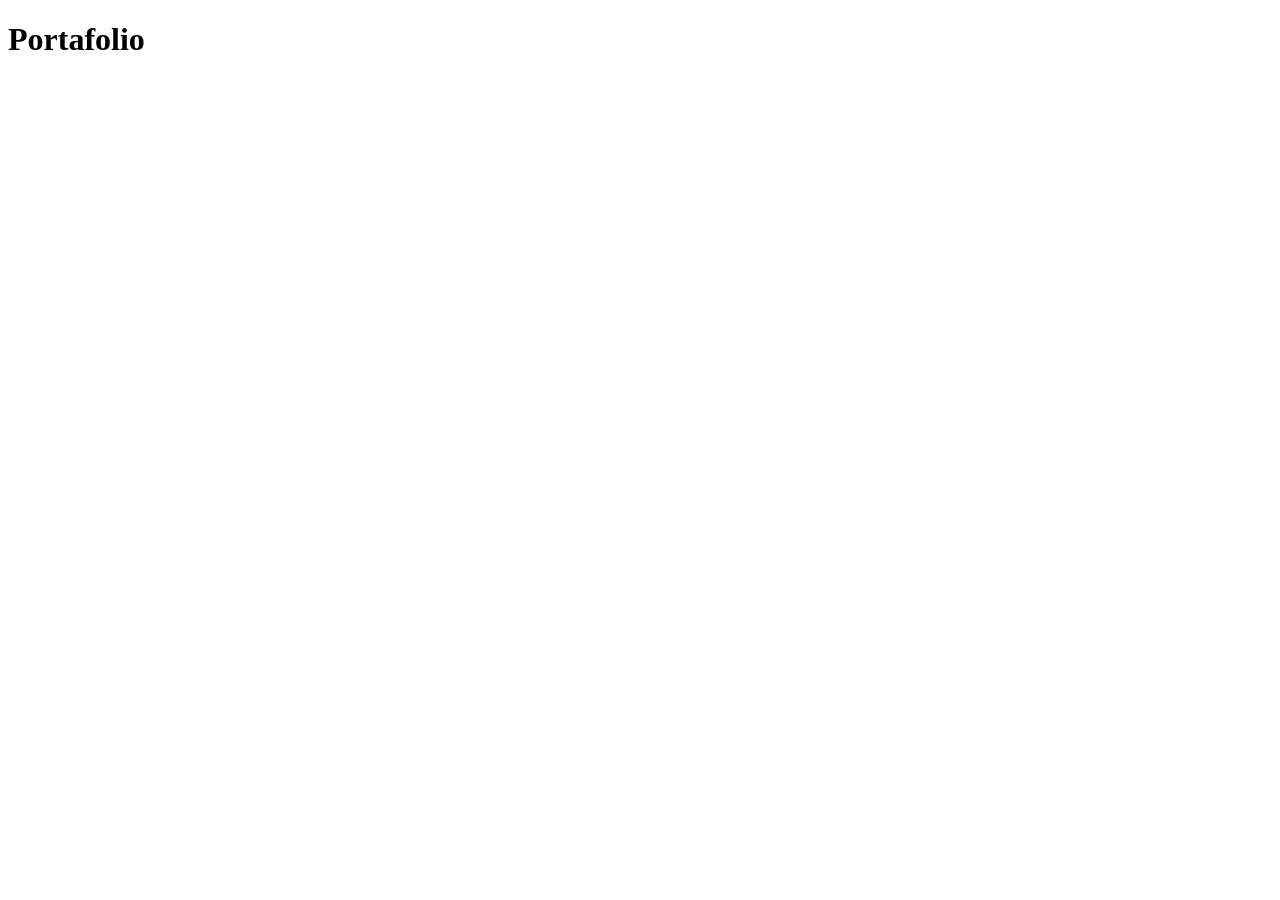
==== Index.html @ a6ddd380 "JO - InitPortafolio" ====
<!DOCTYPE html>
<html lang="en">

<head>
    <meta charset="UTF-8">
    <meta name="viewport" content="width=device-width, initial-scale=1.0">
    <title>Portafolio Julián David Osorio Villegas</title>
</head>

<body>
    <h1>Portafolio</h1>
</body>

</html>
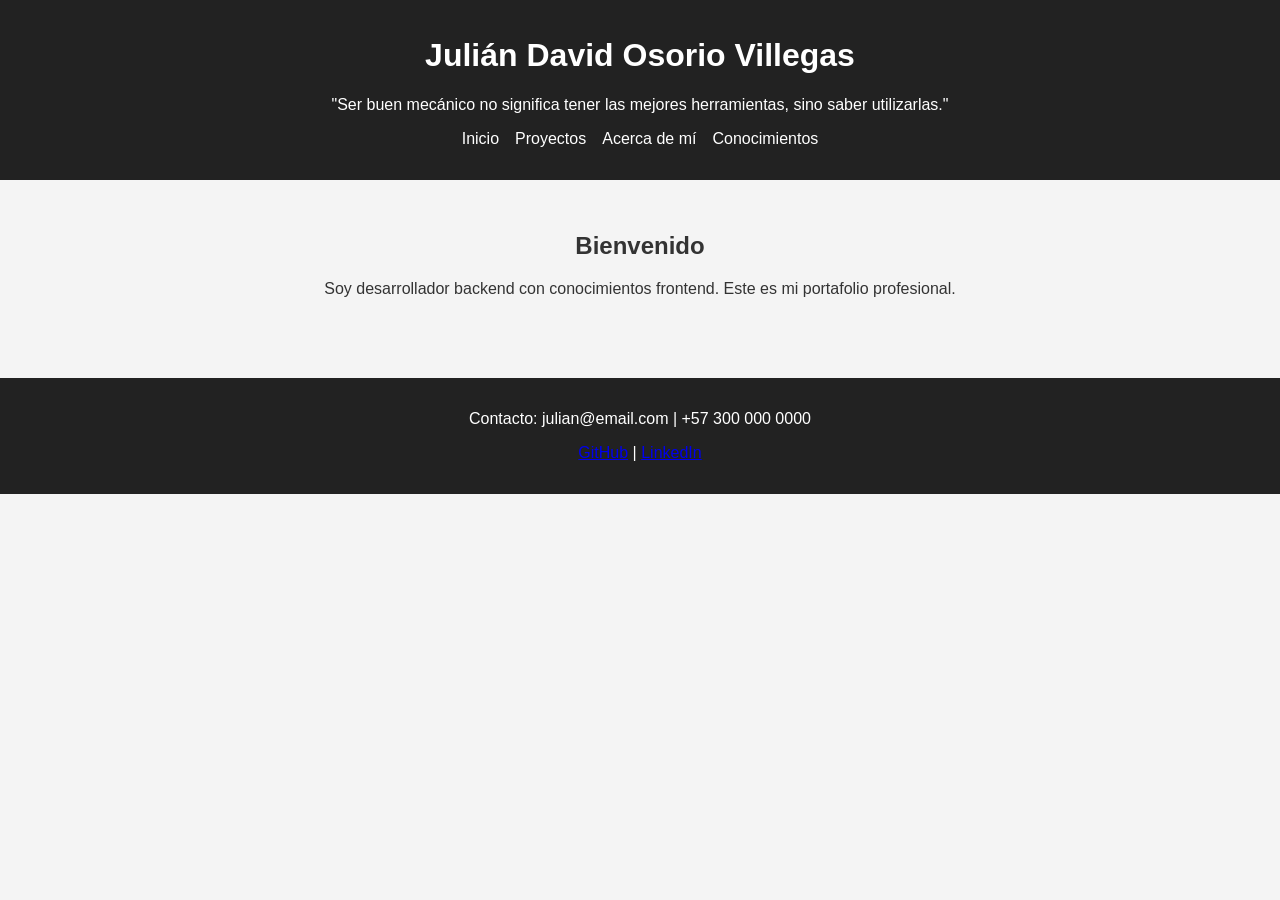
==== commit ef1bff5f: "JO - Inicio Estructuracion del html" ====
--- a/Index.html
+++ b/Index.html
@@ -1,14 +1,40 @@
 <!DOCTYPE html>
-<html lang="en">
+<html lang="es">
+<head>
+  <meta charset="UTF-8">
+  <meta name="viewport" content="width=device-width, initial-scale=1.0">
+  <title>Julián David Osorio Villegas - Desarrollador</title>
+  <link rel="stylesheet" href="css/style.css">
+</head>
+<body>
+  <header>
+    <h1>Julián David Osorio Villegas</h1>
+    <p>"Ser buen mecánico no significa tener las mejores herramientas, sino saber utilizarlas."</p>
+    <nav>
+      <ul>
+        <li><a href="index.html">Inicio</a></li>
+        <li><a href="projects.html">Proyectos</a></li>
+        <li><a href="about.html">Acerca de mí</a></li>
+        <li><a href="skills.html">Conocimientos</a></li>
+      </ul>
+    </nav>
+  </header>
 
-<head>
-    <meta charset="UTF-8">
-    <meta name="viewport" content="width=device-width, initial-scale=1.0">
-    <title>Portafolio Julián David Osorio Villegas</title>
-</head>
+  <main>
+    <section>
+      <h2>Bienvenido</h2>
+      <p>Soy desarrollador backend con conocimientos frontend. Este es mi portafolio profesional.</p>
+    </section>
+  </main>
 
-<body>
-    <h1>Portafolio</h1>
+  <footer>
+    <p>Contacto: julian@email.com | +57 300 000 0000</p>
+    <p>
+      <a href="https://github.com/tuusuario" target="_blank">GitHub</a> |
+      <a href="https://linkedin.com/in/tuusuario" target="_blank">LinkedIn</a>
+    </p>
+  </footer>
+
+  <script src="js/main.js"></script>
 </body>
-
 </html>
--- a/css/style.css
+++ b/css/style.css
@@ -0,0 +1,40 @@
+body {
+  font-family: Arial, sans-serif;
+  margin: 0;
+  padding: 0;
+  background-color: #f4f4f4;
+  color: #333;
+}
+
+header {
+  background-color: #222;
+  color: #fff;
+  padding: 1rem;
+  text-align: center;
+}
+
+nav ul {
+  list-style: none;
+  padding: 0;
+  display: flex;
+  justify-content: center;
+  gap: 1rem;
+}
+
+nav a {
+  color: #fff;
+  text-decoration: none;
+}
+
+main {
+  padding: 2rem;
+  text-align: center;
+}
+
+footer {
+  background-color: #222;
+  color: #fff;
+  padding: 1rem;
+  text-align: center;
+  margin-top: 2rem;
+}
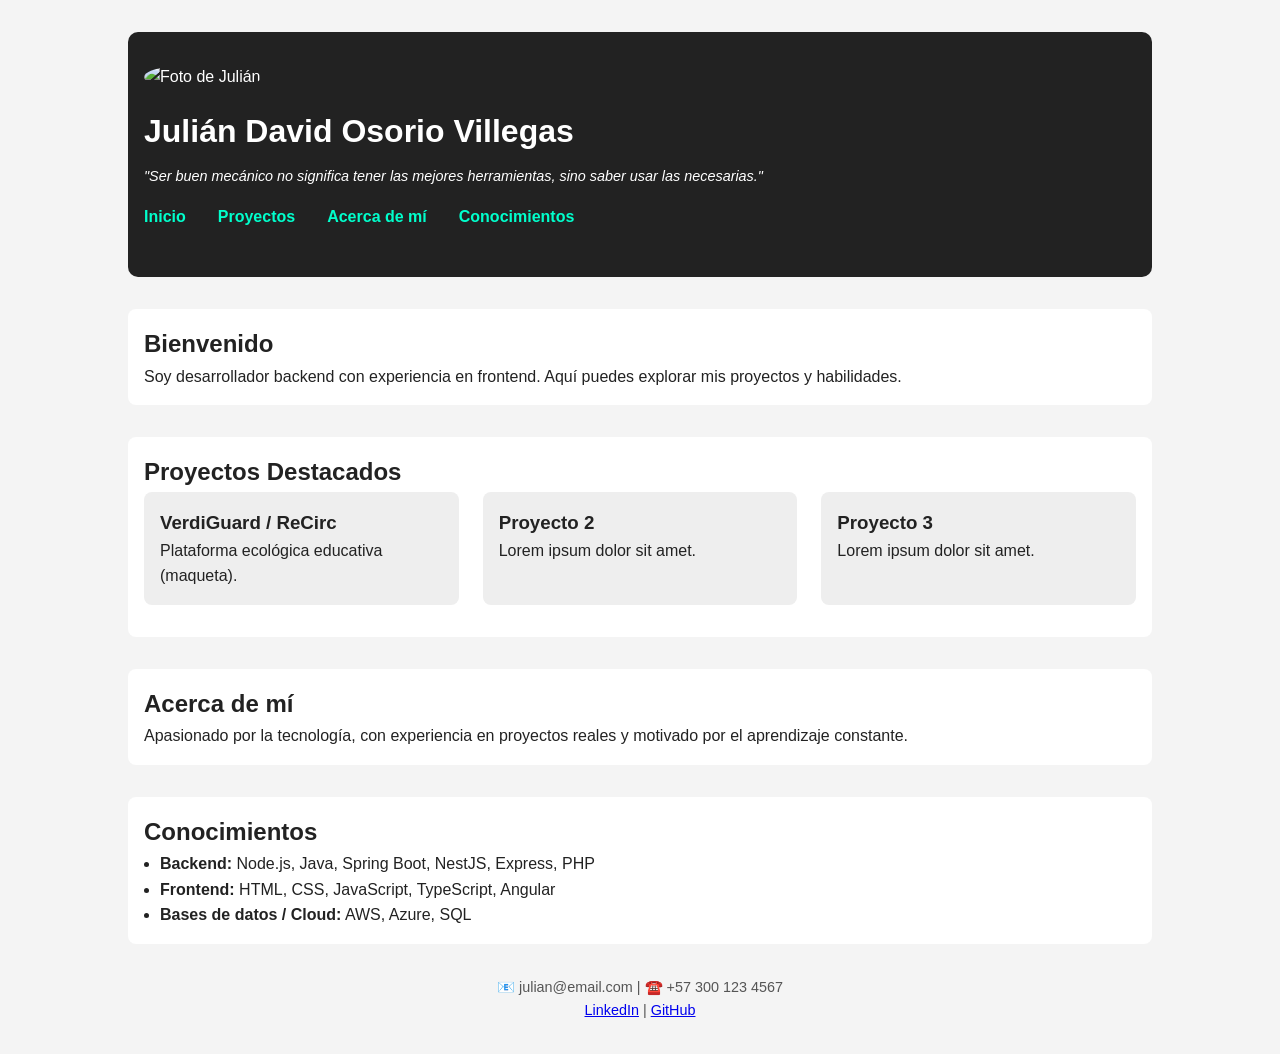
==== commit f109f4a6: "JO - Maquetación y mejor diseño" ====
--- a/Index.html
+++ b/Index.html
@@ -1,40 +1,87 @@
 <!DOCTYPE html>
 <html lang="es">
-<head>
-  <meta charset="UTF-8">
-  <meta name="viewport" content="width=device-width, initial-scale=1.0">
-  <title>Julián David Osorio Villegas - Desarrollador</title>
-  <link rel="stylesheet" href="css/style.css">
-</head>
-<body>
-  <header>
-    <h1>Julián David Osorio Villegas</h1>
-    <p>"Ser buen mecánico no significa tener las mejores herramientas, sino saber utilizarlas."</p>
-    <nav>
-      <ul>
-        <li><a href="index.html">Inicio</a></li>
-        <li><a href="projects.html">Proyectos</a></li>
-        <li><a href="about.html">Acerca de mí</a></li>
-        <li><a href="skills.html">Conocimientos</a></li>
-      </ul>
-    </nav>
-  </header>
+  <head>
+    <meta charset="UTF-8" />
+    <meta name="viewport" content="width=device-width, initial-scale=1.0" />
+    <title>Julián David Osorio Villegas - Portafolio</title>
+    <link rel="stylesheet" href="css/style.css" />
+  </head>
+  <body>
+    <header>
+      <img
+        src="assets/images/foto-perfil.jpeg"
+        alt="Foto de Julián"
+        class="foto-perfil"
+      />
+      <h1>Julián David Osorio Villegas</h1>
+      <p class="eslogan">
+        "Ser buen mecánico no significa tener las mejores herramientas, sino
+        saber usar las necesarias."
+      </p>
+      <nav>
+        <ul>
+          <li><a href="#inicio">Inicio</a></li>
+          <li><a href="#proyectos">Proyectos</a></li>
+          <li><a href="#acerca">Acerca de mí</a></li>
+          <li><a href="#conocimientos">Conocimientos</a></li>
+        </ul>
+      </nav>
+    </header>
 
-  <main>
-    <section>
-      <h2>Bienvenido</h2>
-      <p>Soy desarrollador backend con conocimientos frontend. Este es mi portafolio profesional.</p>
-    </section>
-  </main>
+    <main>
+      <section id="inicio">
+        <h2>Bienvenido</h2>
+        <p>
+          Soy desarrollador backend con experiencia en frontend. Aquí puedes
+          explorar mis proyectos y habilidades.
+        </p>
+      </section>
 
-  <footer>
-    <p>Contacto: julian@email.com | +57 300 000 0000</p>
-    <p>
-      <a href="https://github.com/tuusuario" target="_blank">GitHub</a> |
-      <a href="https://linkedin.com/in/tuusuario" target="_blank">LinkedIn</a>
-    </p>
-  </footer>
+      <section id="proyectos">
+        <h2>Proyectos Destacados</h2>
+        <div class="proyectos-carrusel">
+          <article class="proyecto-card">
+            <h3>VerdiGuard / ReCirc</h3>
+            <p>Plataforma ecológica educativa (maqueta).</p>
+          </article>
+          <article class="proyecto-card">
+            <h3>Proyecto 2</h3>
+            <p>Lorem ipsum dolor sit amet.</p>
+          </article>
+          <article class="proyecto-card">
+            <h3>Proyecto 3</h3>
+            <p>Lorem ipsum dolor sit amet.</p>
+          </article>
+        </div>
+      </section>
 
-  <script src="js/main.js"></script>
-</body>
-</html>+      <section id="acerca">
+        <h2>Acerca de mí</h2>
+        <p>
+          Apasionado por la tecnología, con experiencia en proyectos reales y
+          motivado por el aprendizaje constante.
+        </p>
+      </section>
+
+      <section id="conocimientos">
+        <h2>Conocimientos</h2>
+        <ul>
+          <li>
+            <strong>Backend:</strong> Node.js, Java, Spring Boot, NestJS,
+            Express, PHP
+          </li>
+          <li>
+            <strong>Frontend:</strong> HTML, CSS, JavaScript, TypeScript,
+            Angular
+          </li>
+          <li><strong>Bases de datos / Cloud:</strong> AWS, Azure, SQL</li>
+        </ul>
+      </section>
+    </main>
+
+    <footer>
+      <p>📧 julian@email.com | ☎️ +57 300 123 4567</p>
+      <p><a href="#">LinkedIn</a> | <a href="#">GitHub</a></p>
+    </footer>
+  </body>
+</html>
--- a/css/style.css
+++ b/css/style.css
@@ -1,40 +1,131 @@
-body {
-  font-family: Arial, sans-serif;
+/* Reset */
+* {
   margin: 0;
   padding: 0;
+  box-sizing: border-box;
+}
+
+body {
+  font-family: "Segoe UI", sans-serif;
+  line-height: 1.6;
   background-color: #f4f4f4;
-  color: #333;
+  padding: 1rem;
+  color: #222;
 }
 
 header {
+  text-align: center;
   background-color: #222;
-  color: #fff;
-  padding: 1rem;
-  text-align: center;
+  color: white;
+  padding: 2rem 1rem;
+  border-radius: 10px;
+}
+
+nav {
+  display: none;
+}
+
+.foto-perfil {
+  width: 120px;
+  height: 120px;
+  border-radius: 50%;
+  margin-bottom: 1rem;
+}
+
+.eslogan {
+  font-style: italic;
+  font-size: 0.9rem;
+  margin-top: 0.5rem;
 }
 
 nav ul {
+  display: flex;
+  flex-wrap: wrap;
+  justify-content: center;
   list-style: none;
-  padding: 0;
-  display: flex;
-  justify-content: center;
-  gap: 1rem;
+  gap: 10px;
+  padding: 1rem 0;
 }
 
 nav a {
-  color: #fff;
+  color: #00ffcc;
   text-decoration: none;
+  font-weight: bold;
 }
 
-main {
-  padding: 2rem;
-  text-align: center;
+main section {
+  margin-top: 2rem;
+  padding: 1rem;
+  background-color: white;
+  border-radius: 8px;
 }
 
+/* Carrusel para móviles */
+.proyectos-carrusel {
+  display: flex;
+  overflow-x: auto;
+  scroll-snap-type: x mandatory;
+  gap: 1rem;
+  padding-bottom: 1rem;
+  -webkit-overflow-scrolling: touch;
+}
+
+.proyecto-card {
+  flex: 0 0 80%;
+  scroll-snap-align: start;
+  background-color: #eee;
+  padding: 1rem;
+  border-radius: 8px;
+  min-width: 250px;
+}
+
+#conocimientos ul {
+  padding-left: 1rem;
+}
+
+/* Footer */
 footer {
-  background-color: #222;
-  color: #fff;
-  padding: 1rem;
+  margin-top: 2rem;
   text-align: center;
-  margin-top: 2rem;
+  font-size: 0.9rem;
+  color: #555;
 }
+
+/* 📱 Responsive Design (Tablet / Desktop) */
+@media (min-width: 768px) {
+  nav ul {
+    gap: 2rem;
+  }
+  .proyectos-carrusel {
+    display: grid;
+    grid-template-columns: repeat(auto-fit, minmax(200px, 1fr));
+    overflow: visible;
+    gap: 1.5rem;
+  }
+
+  .proyecto-card {
+    flex: unset;
+    min-width: unset;
+  }
+
+  nav {
+    display: flex;
+  }
+}
+
+@media (min-width: 1024px) {
+  body {
+    padding: 2rem 10%;
+  }
+
+  header {
+    text-align: left;
+  }
+  nav {
+    display: flex;
+  }
+
+  nav ul {
+    justify-content: flex-start;
+  }
+}
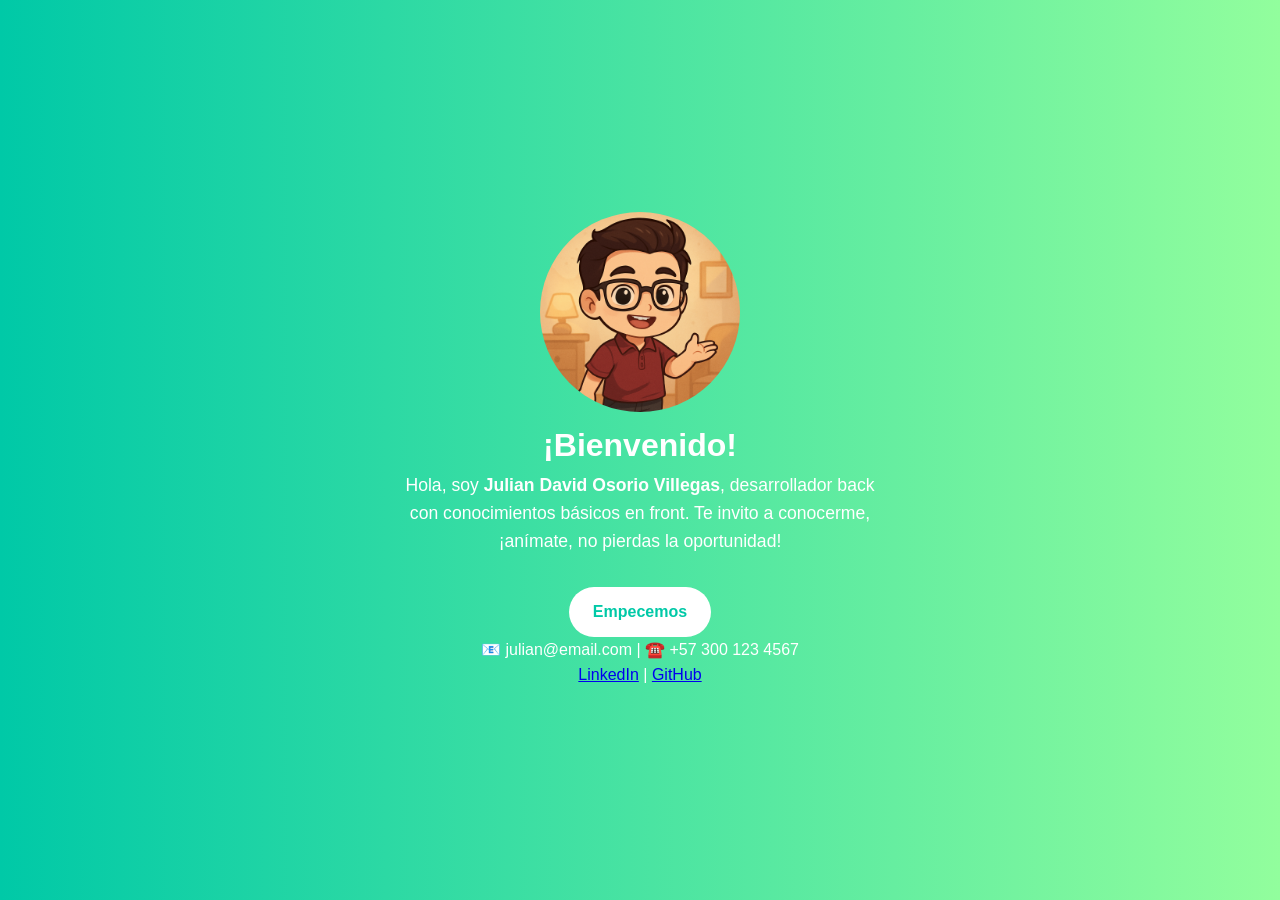
==== commit c2be877a: "JO - Maquetacion index" ====
--- a/Index.html
+++ b/Index.html
@@ -6,79 +6,19 @@
     <title>Julián David Osorio Villegas - Portafolio</title>
     <link rel="stylesheet" href="css/style.css" />
   </head>
-  <body>
-    <header>
-      <img
-        src="assets/images/foto-perfil.jpeg"
-        alt="Foto de Julián"
-        class="foto-perfil"
-      />
-      <h1>Julián David Osorio Villegas</h1>
-      <p class="eslogan">
-        "Ser buen mecánico no significa tener las mejores herramientas, sino
-        saber usar las necesarias."
+  <body class="grid-container">
+    <header class="inicio">
+      <img src="assets/images/julianChibi.png" alt="" />
+    </header>
+    <main>
+      <h1>¡Bienvenido!</h1>
+      <p class="descripcion">
+        Hola, soy <strong>Julian David Osorio Villegas</strong>, desarrollador
+        back con conocimientos básicos en front. Te invito a conocerme,
+        ¡anímate, no pierdas la oportunidad!
       </p>
-      <nav>
-        <ul>
-          <li><a href="#inicio">Inicio</a></li>
-          <li><a href="#proyectos">Proyectos</a></li>
-          <li><a href="#acerca">Acerca de mí</a></li>
-          <li><a href="#conocimientos">Conocimientos</a></li>
-        </ul>
-      </nav>
-    </header>
-
-    <main>
-      <section id="inicio">
-        <h2>Bienvenido</h2>
-        <p>
-          Soy desarrollador backend con experiencia en frontend. Aquí puedes
-          explorar mis proyectos y habilidades.
-        </p>
-      </section>
-
-      <section id="proyectos">
-        <h2>Proyectos Destacados</h2>
-        <div class="proyectos-carrusel">
-          <article class="proyecto-card">
-            <h3>VerdiGuard / ReCirc</h3>
-            <p>Plataforma ecológica educativa (maqueta).</p>
-          </article>
-          <article class="proyecto-card">
-            <h3>Proyecto 2</h3>
-            <p>Lorem ipsum dolor sit amet.</p>
-          </article>
-          <article class="proyecto-card">
-            <h3>Proyecto 3</h3>
-            <p>Lorem ipsum dolor sit amet.</p>
-          </article>
-        </div>
-      </section>
-
-      <section id="acerca">
-        <h2>Acerca de mí</h2>
-        <p>
-          Apasionado por la tecnología, con experiencia en proyectos reales y
-          motivado por el aprendizaje constante.
-        </p>
-      </section>
-
-      <section id="conocimientos">
-        <h2>Conocimientos</h2>
-        <ul>
-          <li>
-            <strong>Backend:</strong> Node.js, Java, Spring Boot, NestJS,
-            Express, PHP
-          </li>
-          <li>
-            <strong>Frontend:</strong> HTML, CSS, JavaScript, TypeScript,
-            Angular
-          </li>
-          <li><strong>Bases de datos / Cloud:</strong> AWS, Azure, SQL</li>
-        </ul>
-      </section>
+      <a href="/html/seccionPrincipal.html" class="btn-empezar">Empecemos</a>
     </main>
-
     <footer>
       <p>📧 julian@email.com | ☎️ +57 300 123 4567</p>
       <p><a href="#">LinkedIn</a> | <a href="#">GitHub</a></p>
--- a/css/style.css
+++ b/css/style.css
@@ -1,131 +1,68 @@
-/* Reset */
+/* Reset básico */
 * {
   margin: 0;
   padding: 0;
   box-sizing: border-box;
 }
 
+/* Estilo general */
 body {
-  font-family: "Segoe UI", sans-serif;
+  font-family: Arial, sans-serif;
+  background: linear-gradient(to right, #00c9a7, #92fe9d);
+  color: #ffffff;
   line-height: 1.6;
-  background-color: #f4f4f4;
-  padding: 1rem;
-  color: #222;
+  min-height: 100vh;
 }
 
-header {
-  text-align: center;
-  background-color: #222;
-  color: white;
-  padding: 2rem 1rem;
-  border-radius: 10px;
+img {
+  width: 200px;
+  border-radius: 50%;
 }
 
-nav {
-  display: none;
+.grid-container {
+  display: flex;
+  flex-direction: column;
+  justify-content: center;
+  align-items: center;
+  text-align: center;
+  padding: 2rem;
 }
 
-.foto-perfil {
-  width: 120px;
-  height: 120px;
-  border-radius: 50%;
+.inicio h1 {
+  font-size: 2.5rem;
   margin-bottom: 1rem;
 }
 
-.eslogan {
-  font-style: italic;
-  font-size: 0.9rem;
-  margin-top: 0.5rem;
+.descripcion {
+  max-width: 30rem;
+  font-size: 1.1rem;
+  margin-bottom: 2rem;
 }
 
-nav ul {
-  display: flex;
-  flex-wrap: wrap;
-  justify-content: center;
-  list-style: none;
-  gap: 10px;
-  padding: 1rem 0;
+/* Botón */
+.btn-empezar {
+  display: inline-block;
+  padding: 0.75rem 1.5rem;
+  background-color: #fff;
+  color: #00c9a7;
+  border-radius: 30px;
+  text-decoration: none;
+  font-weight: bold;
+  transition: background-color 0.3s ease, color 0.3s ease;
 }
 
-nav a {
-  color: #00ffcc;
-  text-decoration: none;
-  font-weight: bold;
+.btn-empezar:hover {
+  background-color: #00a18c;
+  color: #fff;
 }
 
-main section {
-  margin-top: 2rem;
-  padding: 1rem;
-  background-color: white;
-  border-radius: 8px;
-}
-
-/* Carrusel para móviles */
-.proyectos-carrusel {
-  display: flex;
-  overflow-x: auto;
-  scroll-snap-type: x mandatory;
-  gap: 1rem;
-  padding-bottom: 1rem;
-  -webkit-overflow-scrolling: touch;
-}
-
-.proyecto-card {
-  flex: 0 0 80%;
-  scroll-snap-align: start;
-  background-color: #eee;
-  padding: 1rem;
-  border-radius: 8px;
-  min-width: 250px;
-}
-
-#conocimientos ul {
-  padding-left: 1rem;
-}
-
-/* Footer */
-footer {
-  margin-top: 2rem;
-  text-align: center;
-  font-size: 0.9rem;
-  color: #555;
-}
-
-/* 📱 Responsive Design (Tablet / Desktop) */
-@media (min-width: 768px) {
-  nav ul {
-    gap: 2rem;
-  }
-  .proyectos-carrusel {
-    display: grid;
-    grid-template-columns: repeat(auto-fit, minmax(200px, 1fr));
-    overflow: visible;
-    gap: 1.5rem;
+/* Responsive */
+@media (max-width: 600px) {
+  .inicio h1 {
+    font-size: 2rem;
   }
 
-  .proyecto-card {
-    flex: unset;
-    min-width: unset;
-  }
-
-  nav {
-    display: flex;
+  .descripcion {
+    font-size: 1rem;
   }
 }
-
-@media (min-width: 1024px) {
-  body {
-    padding: 2rem 10%;
-  }
-
-  header {
-    text-align: left;
-  }
-  nav {
-    display: flex;
-  }
-
-  nav ul {
-    justify-content: flex-start;
-  }
-}
